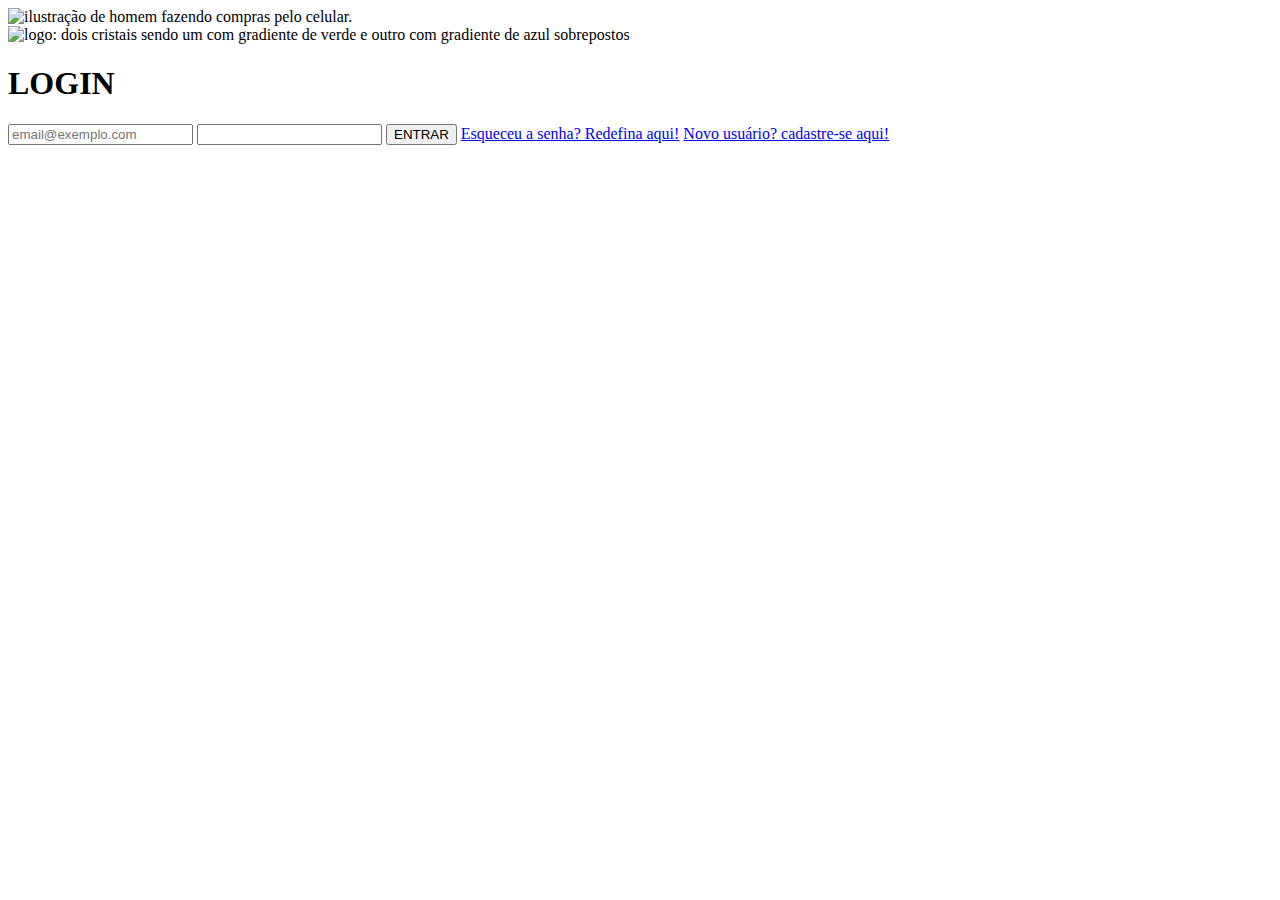
==== index.html @ 7c6de7b7 "adding project" ====
<!DOCTYPE html>
<html lang="pt-br">
<head>
    <meta charset="UTF-8">
    <meta http-equiv="X-UA-Compatible" content="IE=edge">
    <meta name="viewport" content="width=device-width, initial-scale=1.0">
    <link rel="stylesheet" href="style.css">
    <title>LOGIN</title>
</head>
<body>
    <div id="background">
        <img src="./assets/Online_shopping_SVG.svg" alt="ilustração de homem fazendo compras pelo celular.">
    </div>

    <form action="#">
        <header>
            <img src="./assets/LOGO.png" alt="logo: dois cristais sendo um com gradiente de verde e outro
                com gradiente de azul sobrepostos">
            <h1>LOGIN</h1>
        </header>
        <label for="login">
            <input type="email" name="" id="" 
                placeholder="email@exemplo.com" 
            >
            <input type="password" name="" id="">
            <button type="submit">ENTRAR</button>
            <a href="#">Esqueceu a senha? Redefina aqui!</a>
            <a href="#">Novo usuário? cadastre-se aqui!</a>
        </label>
    </form>


    <!--TO DO = SUGERIR EMAIL FREQUENTEMENTE USADO PELO USUÁRIO-->
    <!--TO DO = SUGERIR EXTENSÕES DE EMAIL @GMAIL @OUTLOOK ETC-->
    <!--TO DO = ALTERAR A COR DOS PONTIHOS DA SENHA PARA AZUL-->
</body>
</html>
---- style.css ----
.visible{
    display: none;
}
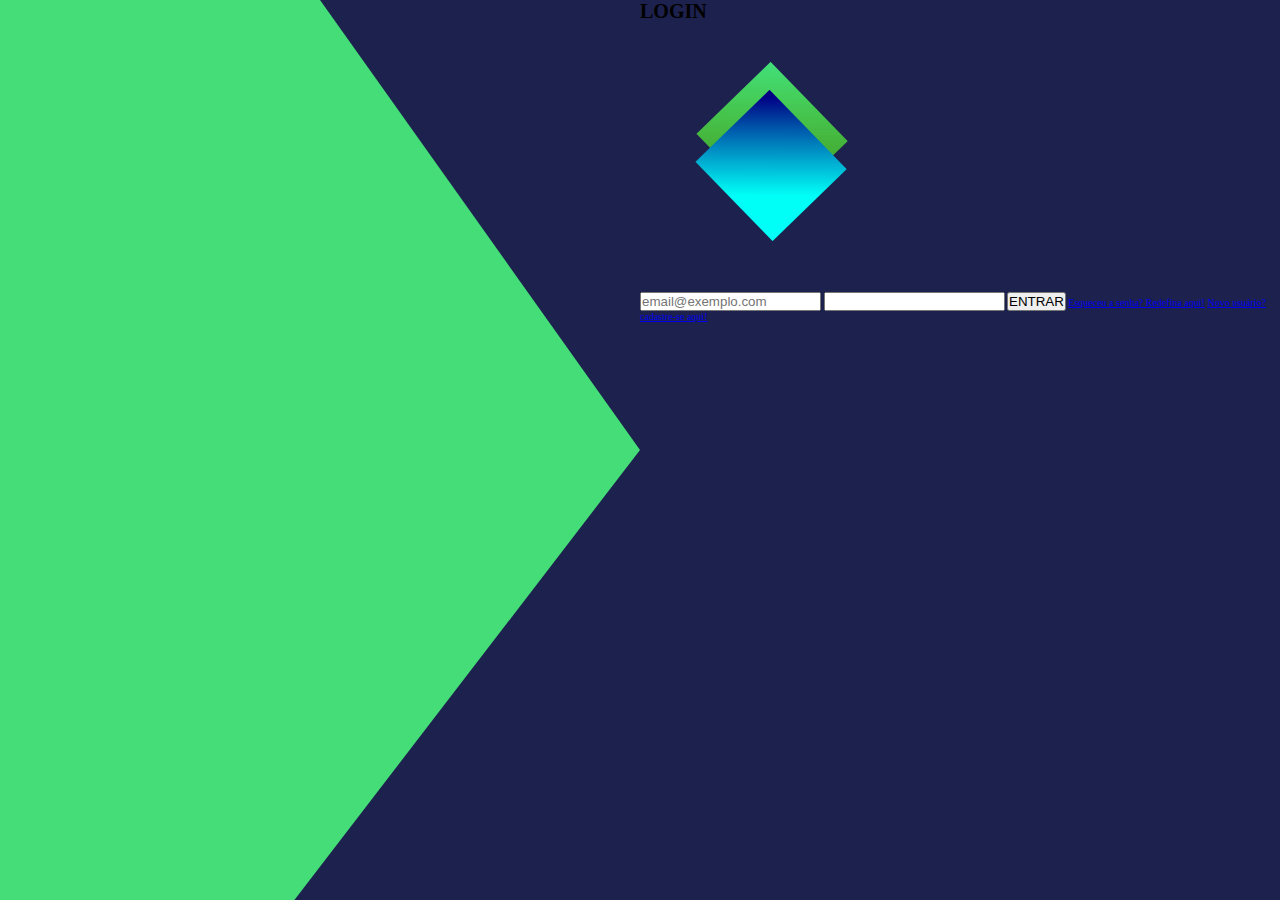
==== commit f4dd7503: "alignment and background adjustment" ====
--- a/index.html
+++ b/index.html
@@ -8,26 +8,36 @@
     <title>LOGIN</title>
 </head>
 <body>
-    <div id="background">
-        <img src="./assets/Online_shopping_SVG.svg" alt="ilustração de homem fazendo compras pelo celular.">
+    <div class="container">
+        <div class="background-decoration">
+            <div id="logo-path"></div>
+            <img id="ilustration-image" src="./assets/Online_shopping_SVG.svg" alt="ilustração de homem fazendo compras pelo celular.">
+        </div>
+    
+
+        <div class="form">
+            <section class="form-header">
+                <h1>LOGIN</h1>
+                <img id="logo-image" src="./assets/LOGO.png" alt="logo: dois cristais sendo um com gradiente de verde e outro com gradiente de azul sobrepostos">
+            </section>   
+                
+            <section class="form-area">
+                <form action="#">
+                    <label for="login">
+                        <input type="email" name="" id="" 
+                            placeholder="email@exemplo.com" 
+                        >
+                        <input type="password" name="" id="">
+                        <button type="submit">ENTRAR</button>
+                        <a href="#">Esqueceu a senha? Redefina aqui!</a>
+                        <a href="#">Novo usuário? cadastre-se aqui!</a>
+                    </label>
+                </form>
+            </section>
+        </div>
     </div>
 
-    <form action="#">
-        <header>
-            <img src="./assets/LOGO.png" alt="logo: dois cristais sendo um com gradiente de verde e outro
-                com gradiente de azul sobrepostos">
-            <h1>LOGIN</h1>
-        </header>
-        <label for="login">
-            <input type="email" name="" id="" 
-                placeholder="email@exemplo.com" 
-            >
-            <input type="password" name="" id="">
-            <button type="submit">ENTRAR</button>
-            <a href="#">Esqueceu a senha? Redefina aqui!</a>
-            <a href="#">Novo usuário? cadastre-se aqui!</a>
-        </label>
-    </form>
+
 
 
     <!--TO DO = SUGERIR EMAIL FREQUENTEMENTE USADO PELO USUÁRIO-->
--- a/style.css
+++ b/style.css
@@ -1,3 +1,57 @@
+*{
+    margin: 0;
+    padding: 0;
+    box-sizing: border-box;
+}
+
+:root{
+    --background: #1D214E;
+    --secundary-background: #44DD77;
+
+    font-size: 62.5%; /* 1rem = 10px */
+}
+
+html{
+    background-color: var(--background);
+    width: 100vw;
+    height: 100vh;
+}
+
+.container {  
+    display: grid;
+    grid-template-columns: 1fr 1fr;
+    grid-template-rows: 1fr;
+    gap: 0px 0px;
+    grid-auto-flow: row;
+    grid-template-areas: "a b";
+}
+
+div.background-decoration{
+    grid-area: a;
+}
+
+div#logo-path{
+    grid-area: a;
+    position: absolute;
+    width: 50%;
+    height: 100vh;
+    top: 0;
+    left: 0;
+    background: var(--secundary-background);
+    clip-path: polygon(0% 0%, 50% 0, 100% 50%, 46% 100%, 0% 100%);
+    z-index: 10;
+}
+
+
+img#ilustration-image{
+    grid-area: a;
+    width: 50%;
+}
+
+div.form{
+    grid-area: b;
+}
+
 .visible{
     display: none;
 }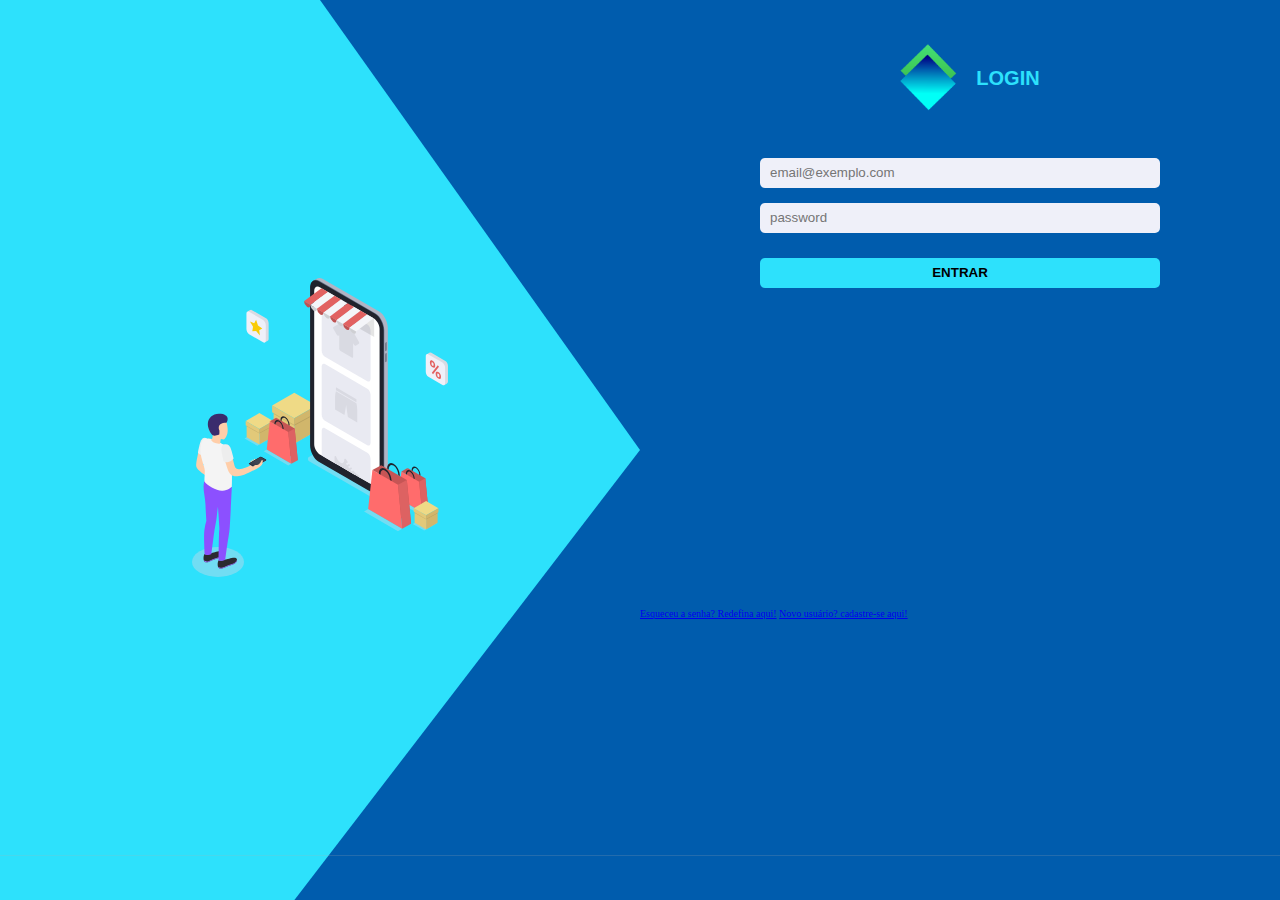
==== commit b8d92395: "changing colors and form start" ====
--- a/index.html
+++ b/index.html
@@ -9,33 +9,45 @@
 </head>
 <body>
     <div class="container">
-        <div class="background-decoration">
-            <div id="logo-path"></div>
+
+        <div id="logo-path"></div>
+
+        <div class="background-ilustration">
             <img id="ilustration-image" src="./assets/Online_shopping_SVG.svg" alt="ilustração de homem fazendo compras pelo celular.">
         </div>
     
 
         <div class="form">
-            <section class="form-header">
+            <header> 
+                <img id="logo-image" src="./assets/LOGO.png" alt="logo: dois cristais sendo um com gradiente de verde e outro com gradiente de azul sobrepostos">
                 <h1>LOGIN</h1>
-                <img id="logo-image" src="./assets/LOGO.png" alt="logo: dois cristais sendo um com gradiente de verde e outro com gradiente de azul sobrepostos">
-            </section>   
+            </header>
                 
-            <section class="form-area">
+            <main class="form-area">
                 <form action="#">
-                    <label for="login">
-                        <input type="email" name="" id="" 
-                            placeholder="email@exemplo.com" 
-                        >
-                        <input type="password" name="" id="">
-                        <button type="submit">ENTRAR</button>
-                        <a href="#">Esqueceu a senha? Redefina aqui!</a>
-                        <a href="#">Novo usuário? cadastre-se aqui!</a>
+                    <label for="email">
+                       <input type="email" name="" id="" placeholder="email@exemplo.com">
                     </label>
-                </form>
-            </section>
+                    
+                    <label for="password">
+                        <input type="password" placeholder="password" name="" id="">
+                    </label>
+                      
+                    <input type="submit" value="ENTRAR">
+                </form> 
+            </main>
+            <div id="options">
+                <a href="#">Esqueceu a senha? Redefina aqui!</a>
+                <a href="#">Novo usuário? cadastre-se aqui!</a>
+            </div>
         </div>
+
+        <footer class="footer">
+            <img id="personal-logo" src="./assets/PNG_SHORT_LOGO.svg" alt="">
+        </footer>
     </div>
+
+   
 
 
 
--- a/style.css
+++ b/style.css
@@ -5,8 +5,8 @@
 }
 
 :root{
-    --background: #1D214E;
-    --secundary-background: #44DD77;
+    --background: #005cad;
+    --secundary-background: #2de1fc;
 
     font-size: 62.5%; /* 1rem = 10px */
 }
@@ -17,17 +17,14 @@
     height: 100vh;
 }
 
-.container {  
+div.container {  
     display: grid;
     grid-template-columns: 1fr 1fr;
-    grid-template-rows: 1fr;
+    grid-template-rows: 95vh 5vh;
     gap: 0px 0px;
     grid-auto-flow: row;
-    grid-template-areas: "a b";
-}
-
-div.background-decoration{
-    grid-area: a;
+    grid-template-areas: "a b"
+                        "c c"
 }
 
 div#logo-path{
@@ -35,23 +32,106 @@
     position: absolute;
     width: 50%;
     height: 100vh;
-    top: 0;
-    left: 0;
     background: var(--secundary-background);
     clip-path: polygon(0% 0%, 50% 0, 100% 50%, 46% 100%, 0% 100%);
-    z-index: 10;
+    z-index: -1;
 }
 
+.background-ilustration{
+    display: flex;
+    align-items: center;
+    justify-content: center;
+}
 
-img#ilustration-image{
-    grid-area: a;
-    width: 50%;
+img#ilustration-image{ 
+    width: 40%;    
 }
 
 div.form{
     grid-area: b;
 }
 
+div.form header{
+    display: flex;
+    justify-content: center;
+    align-items: center;
+
+    margin-top: 3rem;
+
+    width: auto;
+    height: auto;
+}
+
+header img#logo-image{
+    width: 15%;
+}
+
+header h1{
+    color: var(--secundary-background);
+    font-weight: 600;
+    font-family: "Poppins", sans-serif;
+}
+
+main.form-area{
+    display: flex;
+    align-items: flex-start;
+    justify-content: center;
+
+    margin-top: 3rem;
+    width: auto;
+    height: 50vh;
+}
+
+main form label{
+    display: flex;
+    flex-direction: column;
+}
+
+main form input{
+    width: 40rem;
+    height: 3rem;
+
+    font-family: "Poppins", sans-serif;
+    
+    margin-bottom: 1.5rem;
+
+    padding: 1rem;
+
+    background-color: #EFF0F9;
+    border-radius: 5px;
+    border: none;
+    
+}
+
+main form input[type="submit"]{
+    margin-top: 1rem;
+    padding: 0;
+
+    background-color: var(--secundary-background);
+
+    font-weight: 600;
+}
+
+
+
+.footer{
+    grid-area: c;
+
+    display: flex;
+    justify-content: center;
+
+    width: auto;
+
+    border-top: 1px solid #b1adad33;
+}   
+
+.footer img#personal-logo{
+    grid-area: c;
+
+    width: auto;
+    height: 75%;
+}
+
 .visible{
     display: none;
 }